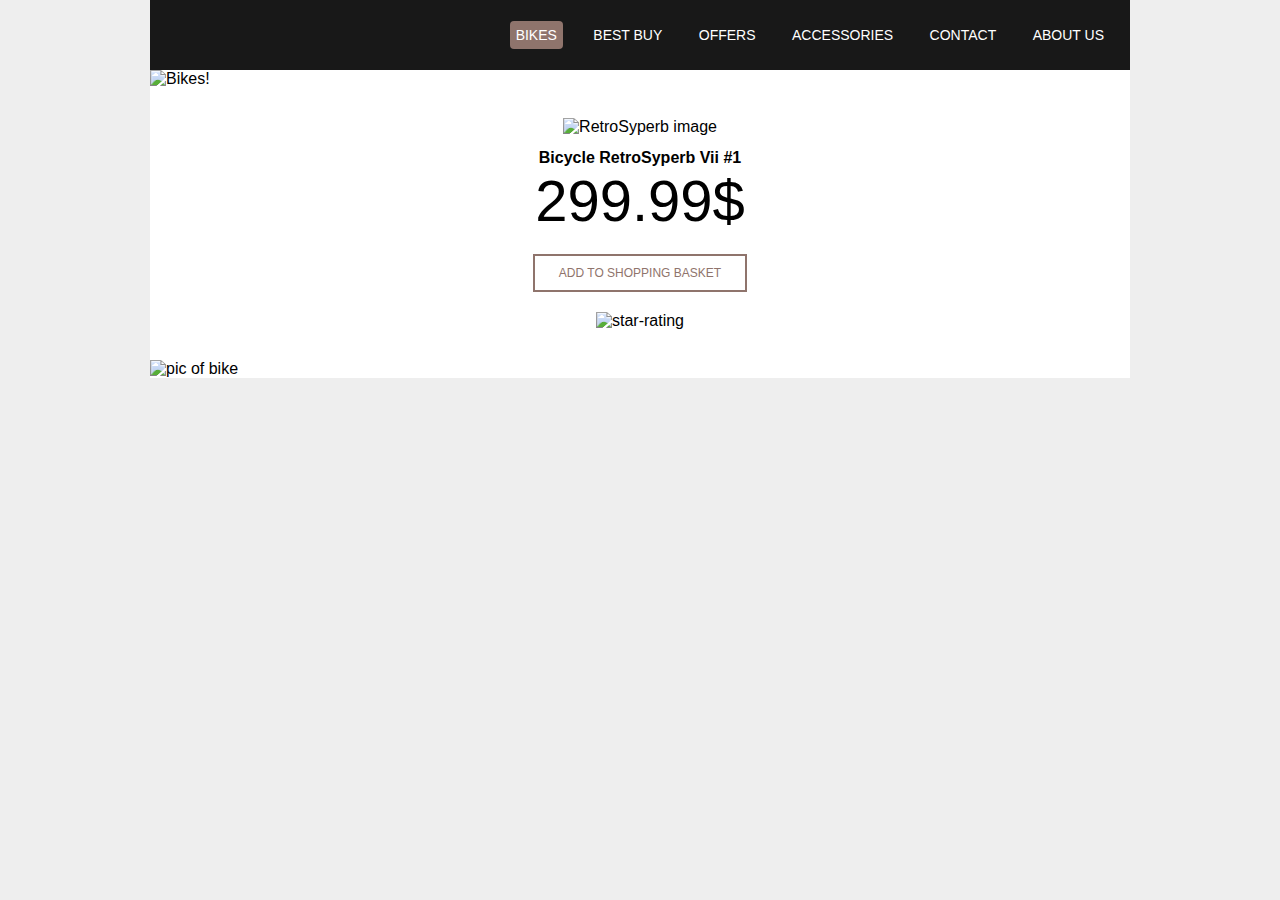
==== bike_website/index.html @ 1f7c35f8 "added files to start creating website about selling bikes" ====
<!DOCTYPE html>

<html lang="en">
  <head>
    <meta charset="utf-8" />
    <title>Bikes!</title>
    <link href="style.css" type="text/css" rel="stylesheet" />
  </head>
  <body>
    <div id="wrapper">
      <nav id="main-navigation">
        <ul>
          <li><a href="#" class="current">Bikes</a></li>
          <li><a href="#">Best Buy</a></li>
          <li><a href="#">Offers</a></li>
          <li><a href="#">Accessories</a></li>
          <li><a href="#">Contact</a></li>
          <li><a href="#">About Us</a></li>
        </ul>
      </nav>

      <div id="lead-banner">
        <img src="images/lead-banner.jpg" alt="Bikes!" />
      </div>

      <section id="shop">
        <img
          class="product-image"
          src="images/bike.jpg"
          alt="RetroSyperb image"
        />
        <h2 class="product-name">Bicycle RetroSyperb Vii #1</h2>
        <span class="price">299.99$</span>
        <a class="add-to-bag" href="#">Add to shopping basket</a>
        <img class="rating" src="images/stars.png" alt="star-rating" />
      </section>

      <div id="footer-banner">
        <img src="images/footer.jpg" alt="pic of bike" />
      </div>
    </div>
  </body>
</html>
---- bike_website/style.css ----
/*//////////////////////////
// BIKES WEBSITE CSS
// THE NET NINJA
//////////////////////////*/

body {
  margin: 0;
  font-family: arial;
  background: #eee;
}

#wrapper {
  width: 980px;
  margin: 0 auto;
  background: #fff;
}

#main-navigation {
  background: #181818;
  padding: 10px;
}

#main-navigation ul {
  text-align: right;
  list-style-type: none;
  margin-right: 10px;
}

#main-navigation li {
  display: inline-block;
  margin-left: 20px;
}

#main-navigation a {
  color: #fff;
  text-decoration: none;
  text-transform: uppercase;
  font-size: 14px;
  padding: 6px;
}

#main-navigation a.current {
  background: #8f746c;
  border-radius: 4px;
}

#lead-banner img {
  width: 100%;
}

#shop {
  margin: 30px 0;
  text-align: center;
}

#shop h2.product-name {
  font-size: 16px;
  margin-bottom: 0;
}

#shop span.price {
  font-size: 58px;
  display: block;
}

#shop a.add-to-bag {
  display: block;
  color: #8f746c;
  text-transform: uppercase;
  font-size: 12px;
  text-decoration: none;
  padding: 10px 0px;
  border: 2px solid #8f746c;
  width: 210px;
  margin: 20px auto;
}

#shop a.add-to-bag:hover {
  background: #8f746c;
  color: #fff;
}

#footer-banner img {
  width: 100%;
}
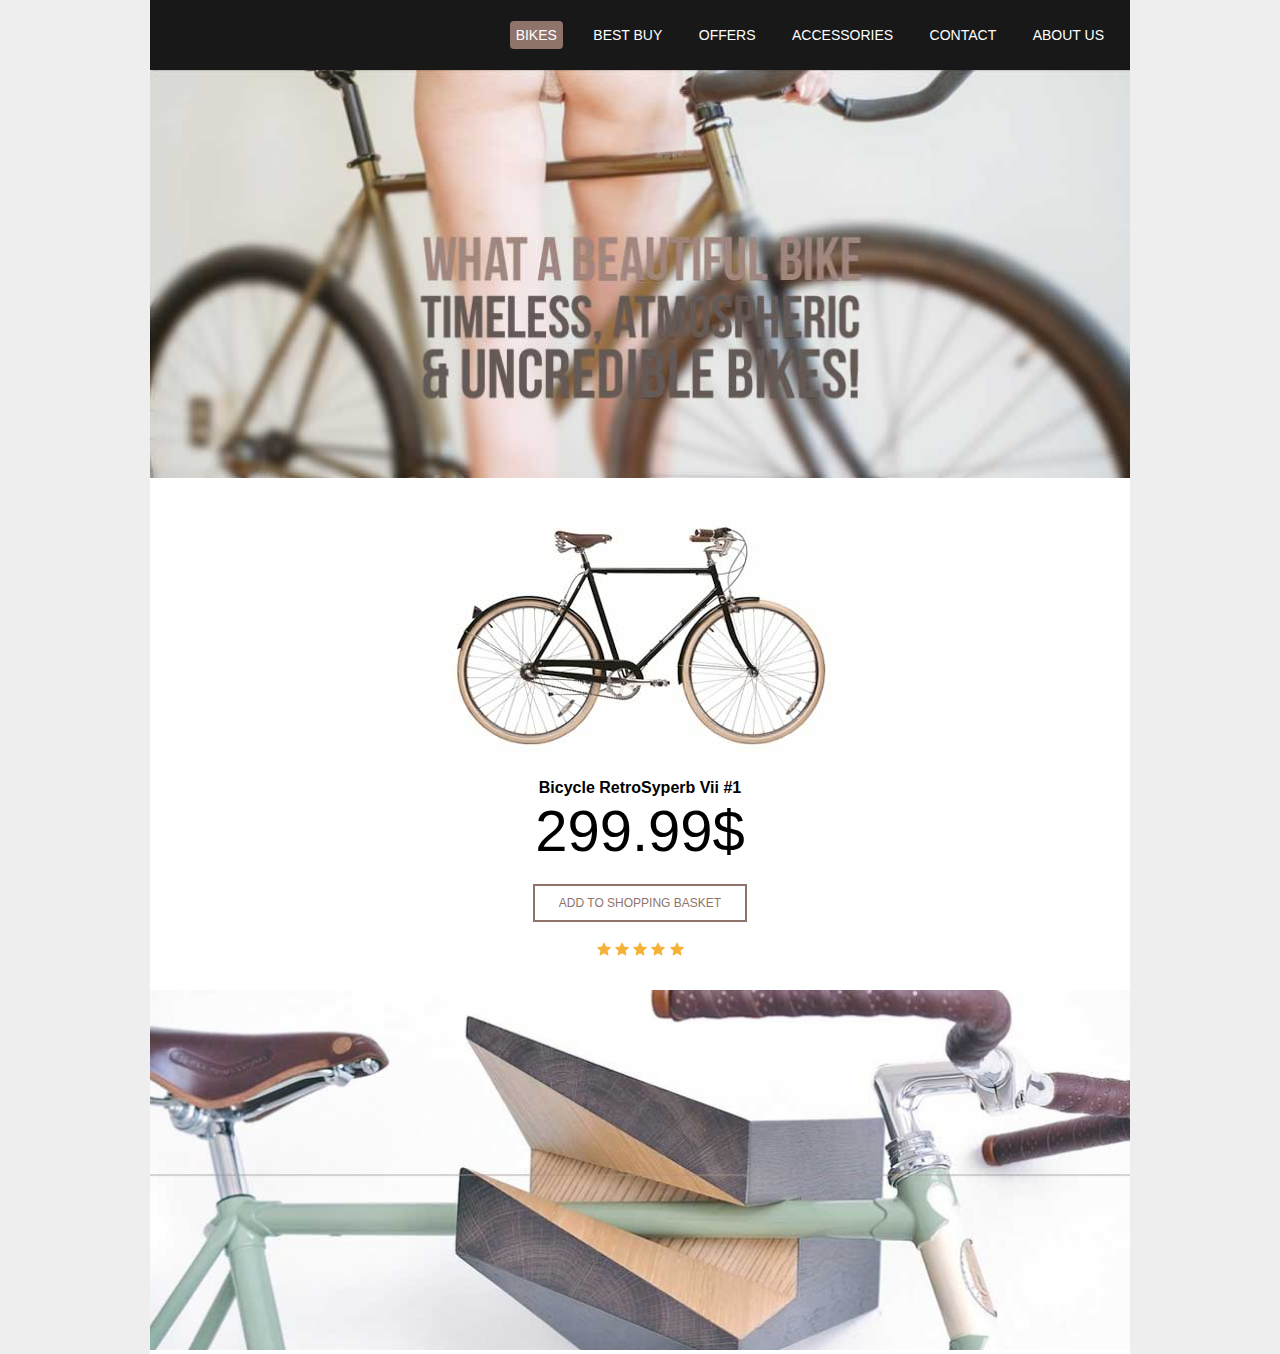
==== commit ba65657a: "index.html edited, access paths to the img files corrected" ====
--- a/bike_website/index.html
+++ b/bike_website/index.html
@@ -20,23 +20,19 @@
       </nav>
 
       <div id="lead-banner">
-        <img src="images/lead-banner.jpg" alt="Bikes!" />
+        <img src="lead-banner.jpg" alt="Bikes!" />
       </div>
 
       <section id="shop">
-        <img
-          class="product-image"
-          src="images/bike.jpg"
-          alt="RetroSyperb image"
-        />
+        <img class="product-image" src="bike.jpg" alt="RetroSyperb image" />
         <h2 class="product-name">Bicycle RetroSyperb Vii #1</h2>
         <span class="price">299.99$</span>
         <a class="add-to-bag" href="#">Add to shopping basket</a>
-        <img class="rating" src="images/stars.png" alt="star-rating" />
+        <img class="rating" src="stars.png" alt="star-rating" />
       </section>
 
       <div id="footer-banner">
-        <img src="images/footer.jpg" alt="pic of bike" />
+        <img src="footer.jpg" alt="pic of bike" />
       </div>
     </div>
   </body>
